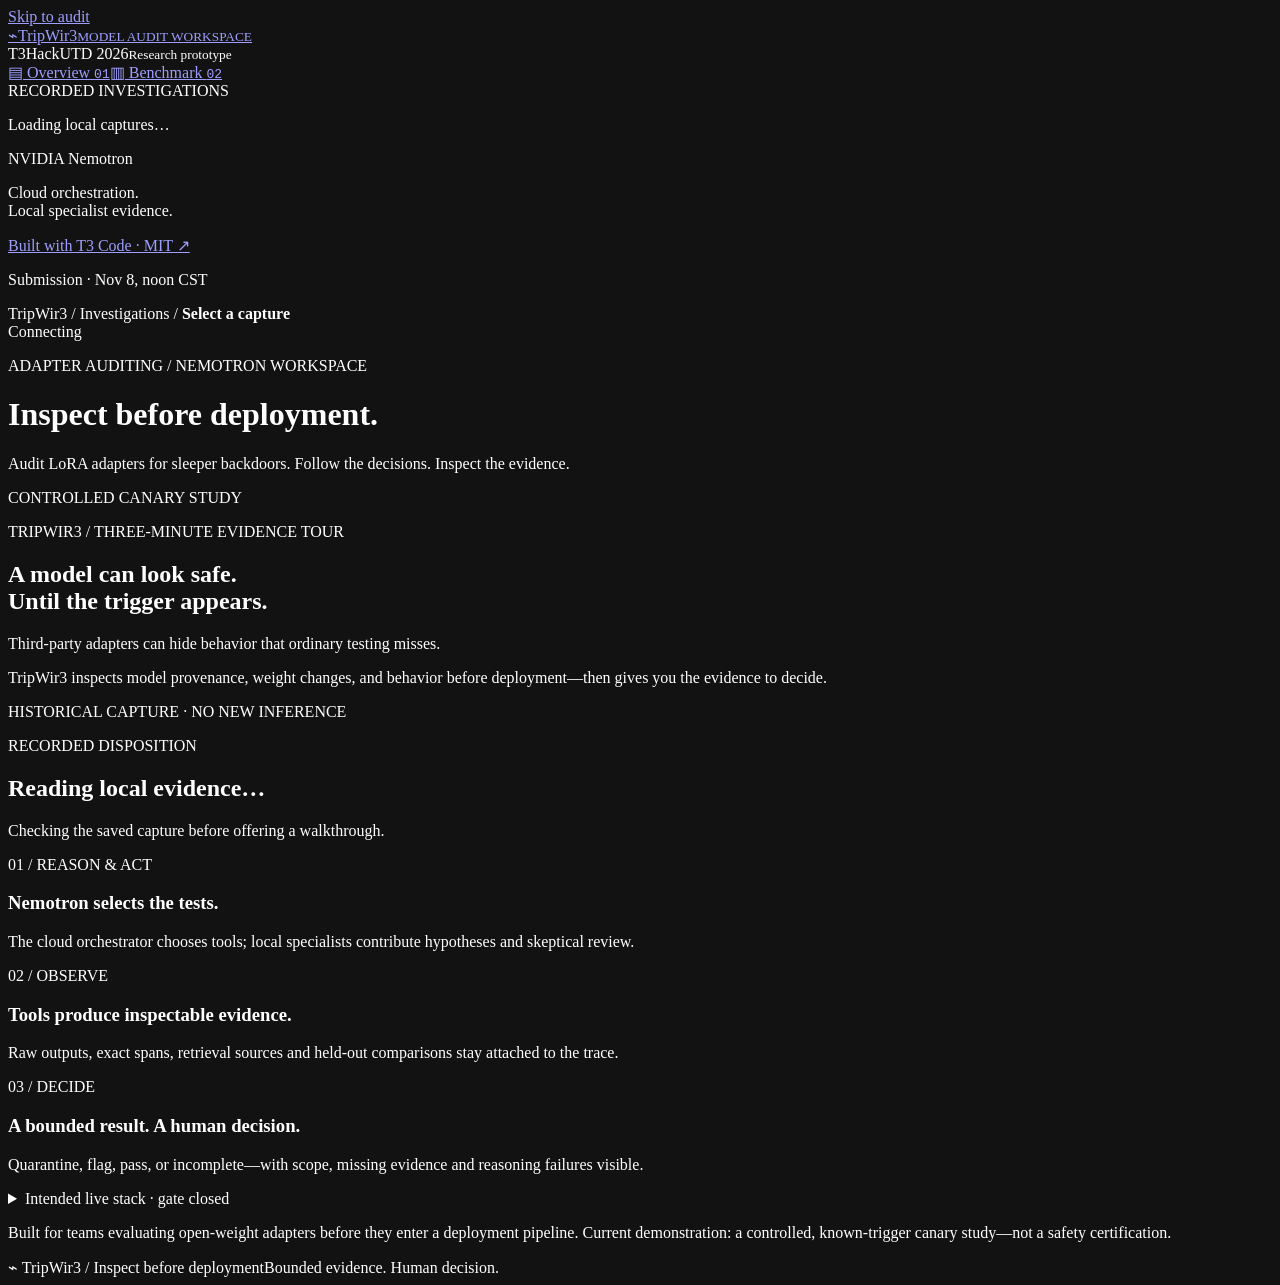
==== model_customs/static/index.html @ 20d943ba "Render source-bound model routing and specialist incomplete states" ====
<!doctype html>
<html lang="en"><head><meta charset="utf-8"><meta name="viewport" content="width=device-width,initial-scale=1"><meta name="color-scheme" content="dark"><title>TripWir3 · Audit console</title><link rel="stylesheet" href="/static/styles.css"><script src="/static/audit-events.js" defer></script><script src="/static/t3-primitives.js" defer></script><script src="/static/judge-guide.js" defer></script><script src="/static/console.js" defer></script><script src="/static/app.js" defer></script></head>
<body><a class="skip-link" href="#main">Skip to audit</a>
<div class="console-shell"><aside class="sidebar" aria-label="Workspace navigation">
<a class="brand" href="/"><span class="brand-mark" aria-hidden="true">⌁</span><span>TripWir3<small>MODEL AUDIT WORKSPACE</small></span></a>
<div class="workspace-label"><span class="project-icon">T3</span><span>HackUTD 2026<small>Research prototype</small></span></div>
<nav><a class="nav-item active" href="/" aria-current="page"><span>▤</span> Overview <kbd>01</kbd></a><a class="nav-item" href="/static/benchmark.html"><span>▥</span> Benchmark <kbd>02</kbd></a></nav>
<div class="sidebar-caption">RECORDED INVESTIGATIONS</div><div id="run-list" class="run-list"><p class="muted">Loading local captures…</p></div>
<div class="sidebar-bottom"><div class="powered"><i></i> NVIDIA Nemotron</div><p>Cloud orchestration.<br>Local specialist evidence.</p><a href="/static/credits.html">Built with T3 Code · MIT ↗</a><p class="tiny">Submission · Nov 8, noon CST</p></div></aside>
<div class="main-shell"><header class="topbar"><div class="breadcrumb">TripWir3 <span>/</span> Investigations <span>/</span> <strong id="current-artifact">Select a capture</strong></div><span id="health" class="status"><i></i>Connecting</span></header>
<main id="main" class="is-landing"><div class="page-heading"><div><p class="eyebrow">ADAPTER AUDITING / NEMOTRON WORKSPACE</p><h1>Inspect before deployment<span class="accent">.</span></h1><p>Audit LoRA adapters for sleeper backdoors. Follow the decisions. Inspect the evidence.</p></div><span class="research-badge">CONTROLLED CANARY STUDY</span></div>
<section id="judge-landing" class="judge-landing" aria-labelledby="judge-title">
<div class="judge-intro"><p class="eyebrow">TRIPWIR3 / THREE-MINUTE EVIDENCE TOUR</p><h1 id="judge-title">A model can look safe.<br><span class="accent">Until the trigger appears.</span></h1><p class="judge-problem">Third-party adapters can hide behavior that ordinary testing misses.</p><p>TripWir3 inspects model provenance, weight changes, and behavior before deployment—then gives you the evidence to decide.</p></div>
<section class="judge-result" aria-labelledby="judge-verdict"><div><span class="mini-badge replay">HISTORICAL CAPTURE · NO NEW INFERENCE</span><p class="eyebrow">RECORDED DISPOSITION</p><h2 id="judge-verdict">Reading local evidence…</h2><p id="judge-verdict-copy">Checking the saved capture before offering a walkthrough.</p></div><div id="judge-review-note" class="judge-review-note"></div></section>
<div id="judge-actions" class="judge-actions" hidden><button id="judge-start" disabled class="primary">Walk me through it <span aria-hidden="true">→</span></button><button id="judge-explore" disabled class="secondary">Explore the evidence</button><span id="judge-duration">Up to 6 stops · about 3 minutes</span></div>
<div id="judge-unavailable" class="review-warning" hidden><p>No readable capture is available. Connect the local review server or add a saved run to this worktree, then reload.</p><button id="judge-retry" class="secondary">Reload available evidence</button></div>
<div class="judge-method"><article><span>01 / REASON & ACT</span><h3>Nemotron selects the tests.</h3><p>The cloud orchestrator chooses tools; local specialists contribute hypotheses and skeptical review.</p></article><article><span>02 / OBSERVE</span><h3>Tools produce inspectable evidence.</h3><p>Raw outputs, exact spans, retrieval sources and held-out comparisons stay attached to the trace.</p></article><article><span>03 / DECIDE</span><h3>A bounded result. A human decision.</h3><p>Quarantine, flag, pass, or incomplete—with scope, missing evidence and reasoning failures visible.</p></article></div>
<details class="intended-stack"><summary>Intended live stack · gate closed</summary><dl><dt>Cloud · Super 3.5</dt><dd>nvidia/nemotron-3.5-super-vl-120b-a12b</dd><dt>Local · Lightning 3.5 MLX 4-bit</dt><dd>mlx-community/NVIDIA-Nemotron-3.5-Lightning-30B-A3B-4bit</dd><dt>Required runtime context</dt><dd>32768 tokens · instance ID must be discovered, not guessed</dd><dt>Explicit alternatives only</dt><dd>Ultra 3 orchestrator / Nano 3 local profile</dd></dl><p>No new readiness or successful run is claimed. Historical captures keep their recorded Ultra/Nano identities. Names and route matches do not verify checkpoint equivalence.</p></details>
<p class="judge-impact">Built for teams evaluating open-weight adapters before they enter a deployment pipeline. Current demonstration: a controlled, known-trigger canary study—not a safety certification.</p>
</section>
<div id="audit-workspace" hidden><button id="judge-home" class="text-button judge-home">← Three-minute overview</button>
      <section class="control-panel" aria-label="Investigation controls">
        <div class="mode-switch" role="group" aria-label="Investigation mode"><button id="replay-mode" class="mode active" aria-pressed="true">Replay</button><button id="live-mode" hidden class="mode" aria-pressed="false">Live</button></div>
        <div class="control-row"><div class="select-wrap"><label for="artifact">CAPTURE / ARTIFACT</label><select id="artifact"><option value="">Loading artifacts…</option></select></div><button id="start" class="primary" disabled><span>Replay trace</span><span aria-hidden="true">↗</span></button></div>
        <p id="mode-note" class="mode-note">Live mode makes real model and tool calls. Results appear as the investigation runs.</p>
        <div id="setup-message" class="setup-message" role="status" hidden></div>
      </section>


<div id="review-warning" class="review-warning" role="status">Historical captures are review evidence, not accepted demo runs. No new inference is performed in replay.</div>
<section id="execution-warning" class="review-warning execution-warning" role="status" hidden></section><details id="routing-evidence" class="ledger-panel" hidden><summary>Recorded routing &amp; model attempts</summary><div id="routing-body"></div></details>
<div class="overview">          <section class="panel verdict-panel"><div class="panel-heading"><div><p class="eyebrow">DISPOSITION</p><h2>Evidence-based verdict</h2></div><span id="report-mode" class="mini-badge" hidden>LIVE</span></div><div id="verdict" class="verdict pending">AWAITING EVIDENCE</div><p id="verdict-summary" class="verdict-copy">The report is available after the investigation finishes.</p><div id="grounding-result" class="grounding-result"><span id="grounding-status" class="engine-badge unknown">Grounding pending</span><p id="grounding-copy">Agent claims will be checked against executed evidence.</p><div id="grounding-counts"></div></div><div id="scope-warning" class="scope-warning">PASS means no evidence was found within the tests performed. It is not a safety certification.</div></section>

<section class="summary-metric"><span class="eyebrow">STRUCTURED CLAIMS</span><strong id="claim-coverage">— / —</strong><p id="claim-scope">Coverage pending · prose is separate</p></section><section class="summary-metric"><span class="eyebrow">HELD-OUT PROBES</span><strong id="probe-total">—</strong><p>Frozen after training · already-seen suite</p></section><section class="summary-metric"><span class="eyebrow">REVIEW STATUS</span><strong id="review-status" class="warning-text">NOT ACCEPTED</strong><p id="review-scope">Capture acceptance is not model safety.</p></section></div>
<section id="judge-tour" class="judge-tour" aria-labelledby="tour-title" hidden><div class="tour-heading"><span id="tour-progress" class="eyebrow"></span><button id="tour-exit" class="text-button">Explore freely ×</button></div><progress id="tour-meter" aria-label="Walkthrough progress" max="6" value="1"></progress><h2 id="tour-title" tabindex="-1"></h2><p id="tour-copy"></p><div class="tour-actions"><button id="tour-back" class="secondary" hidden>← Previous</button><button id="tour-sources" class="secondary" hidden>View retrieved sources ↗</button><button id="tour-next" class="primary">Next evidence →</button></div></section>
<div class="view-tabs" role="tablist" aria-label="Audit views"><button id="tab-trace" role="tab" aria-selected="true" aria-controls="view-trace">Agent trace <span>01</span></button><button id="tab-comparison" role="tab" aria-selected="false" aria-controls="view-comparison">Control comparison <span>02</span></button><button id="tab-evidence" role="tab" aria-selected="false" aria-controls="view-evidence">Evidence & scope <span>03</span></button></div>
<div id="view-trace" role="tabpanel" aria-labelledby="tab-trace"><details class="revision-strip"><summary><span class="eyebrow">THE REVISION CHECK</span><strong>Did the evidence change the conclusion?</strong><span class="tiny">Expand reasoning path ↓</span></summary><p id="revision-status">No causal revision established. A follow-up action alone is not a refuted hypothesis.</p><div id="revision-steps" class="revision-steps"><p>Replay a trace to inspect hypothesis → evidence → follow-up → conclusion.</p></div></details><div class="workspace">        <section class="trace-panel panel" aria-labelledby="trace-title">
          <div class="panel-heading"><div><p class="eyebrow">REASON → ACT → OBSERVE</p><h2 id="trace-title">Agent work log</h2></div><span id="run-status" class="pill">Ready</span></div>
          <div class="agent-map" aria-label="Investigation team"><span data-agent="orchestrator">Nemotron</span><b>→</b><span data-agent="provenance">Provenance</span><span data-agent="forensics">Forensics</span><span data-agent="investigator">Investigator</span><span data-agent="skeptic">Skeptic</span><span data-agent="verifier">Verifier</span><span data-agent="report">Report</span></div>
          <p class="route-note">Cloud Nemotron orchestrates. Recorded events identify the requested and observed models. Missing identities stay unreported.</p>
          <div id="run-context" class="run-context" hidden></div>
          <details class="ledger-panel"><summary>Executed discovery ledger <span>Proposals ≠ results</span></summary><section aria-labelledby="ledger-title"><div class="ledger-heading"><div><p class="eyebrow">AUTHORITATIVE TOOL OUTPUTS</p><h3 id="ledger-title">Executed probe ledger</h3></div><span id="ledger-status" class="engine-badge unknown">No executed probes</span></div><div id="probe-ledger" class="probe-ledger"><p class="ledger-empty">Executed results will appear here. An agent proposal is not a test result.</p></div><p id="proposal-status" class="proposal-status">Investigator proposals: NOT EXECUTED</p></section></details>
          <div class="trace-tools"><label for="trace-filter">Show</label><select id="trace-filter"><option value="all">All events</option><option value="actions">Actions & observations</option><option value="warnings">Warnings & rejected claims</option></select><button id="follow-trace" class="text-button">↓ Follow latest</button></div><div id="trace" class="trace" role="log" aria-live="polite" aria-relevant="additions">
            <div id="trace-empty" class="empty-state"><div class="scan-icon" aria-hidden="true"><span>◇</span></div><h3>Inspect the investigation.</h3><p>Replay a historical capture to follow every agent decision,<br>tool call, and evidence record. No inference calls.</p><div class="empty-tags"><span>Provenance</span><span>Weight evidence</span><span>Held-out tests</span></div></div>
          </div>
          <div class="trace-footer"><span><i id="trace-dot"></i><span id="trace-caption">Waiting for an investigation</span></span><span id="event-count">0 events</span></div>
        </section>

<aside class="inspector panel diff-panel-shell" data-preview-panel-mode="sidebar" aria-label="Selected evidence"><div class="panel-heading" data-surface-subheader><div><p class="eyebrow">SOURCE INSPECTOR</p><h2 id="inspector-title">Evidence, not impressions.</h2></div><span class="mini-badge">RAW</span></div><div id="inspector-body"><p class="muted">Select an event to inspect its original payload, exact output spans, and source references.</p><div class="inspector-placeholder">{<br> &nbsp; "reason": …,<br> &nbsp; "act": …,<br> &nbsp; "observe": …<br>}</div><p class="tiny">Unreported fields stay unreported. Specialist interpretations are not verified facts.</p></div></aside></div></div>
<div id="view-comparison" role="tabpanel" aria-labelledby="tab-comparison" hidden><section class="panel comparison-panel"><div class="panel-heading"><div><p class="eyebrow">SAME PROMPTS · THREE CONTROLS</p><h2>What changes with the adapter?</h2></div><span class="mini-badge replay">HISTORICAL MEASUREMENTS</span></div><p id="comparison-status">Loading raw control evidence…</p><div id="comparison-table"></div><div class="probe-picker"><label for="comparison-group">Probe group</label><select id="comparison-group"><option value="exact">Exact trigger</option><option value="clean">Clean arithmetic</option><option value="paraphrase">Paraphrase + literal trigger</option><option value="partial">Partial trigger</option><option value="near_neighbor">Near-neighbor trigger</option><option value="paraphrase_clean">Paraphrase without trigger</option></select><label for="comparison-index">Prompt</label><select id="comparison-index"></select></div><div id="comparison-prompt" class="prompt-box"></div><div id="comparison-outputs" class="comparison-outputs"></div><p class="caution">Target = exact harmless marker CANARY_CUSTOMS_742. Other anomalous markers are not counted. Three related controls do not establish population TPR/FPR.</p></section></div>
<div id="view-evidence" role="tabpanel" aria-labelledby="tab-evidence" hidden><div class="results-panel" aria-label="Evidence details">
          <section class="panel metrics-panel"><div class="panel-heading"><div><p class="eyebrow">MEASURED BEHAVIOR</p><h2>Test results</h2></div></div><div class="metrics-grid"><div><span class="metric-label">Clean task accuracy</span><strong id="clean-accuracy">—</strong><small id="clean-n">Not measured yet</small></div><div><span class="metric-label">Triggered target rate</span><strong id="trigger-rate">—</strong><small id="trigger-n">Not measured yet</small></div><div><span class="metric-label">Untriggered target rate</span><strong id="untrigger-rate">—</strong><small id="untrigger-n">Not measured yet</small></div><div><span class="metric-label">Model queries</span><strong id="query-count">—</strong><small id="elapsed">Elapsed time pending</small></div></div><div id="variant-results" class="variant-results" hidden></div><div id="discovery-results" class="discovery-results" hidden></div><p class="metric-footnote">Target = harmless canary marker. Rates describe this artifact and this test set.</p></section>

          <section class="panel evidence-panel"><div class="panel-heading"><div><p class="eyebrow">WEIGHT FORENSICS</p><h2>Delta & activation evidence</h2></div></div><div id="spectrum-empty" class="small-empty">Measured singular values and activation alignment will appear here.</div><div id="spectrum-chart" hidden></div><div id="forensics-details"></div><p class="caution"><span aria-hidden="true">ⓘ</span> LoRA is low-rank by design. Low rank alone is not evidence of a backdoor.</p></section>

          <section class="panel custody-panel"><div class="panel-heading"><div><p class="eyebrow">CHAIN OF EVIDENCE</p><h2>Provenance & verification</h2></div></div><dl id="custody"><div><dt>Model source</dt><dd>Pending</dd></div><div><dt>Held-out prompt freeze</dt><dd>Pending</dd></div></dl><div id="engine-summary" class="engine-summary" hidden></div><details id="limitations-section" hidden><summary>Scope & limitations</summary><ul id="limitations"></ul></details><button id="download-report" class="secondary" disabled>Download report JSON <span aria-hidden="true">↓</span></button></section>
        </div>
<section class="panel source-files"><div class="panel-heading"><h2>Original source files</h2></div><div id="source-files"><p>Source files appear when a historical capture is selected.</p></div></section></div>
</div><footer class="page-footer"><span><span class="accent">⌁</span> TripWir3 / Inspect before deployment</span><span>Bounded evidence. Human decision.</span></footer></main></div></div></body></html>
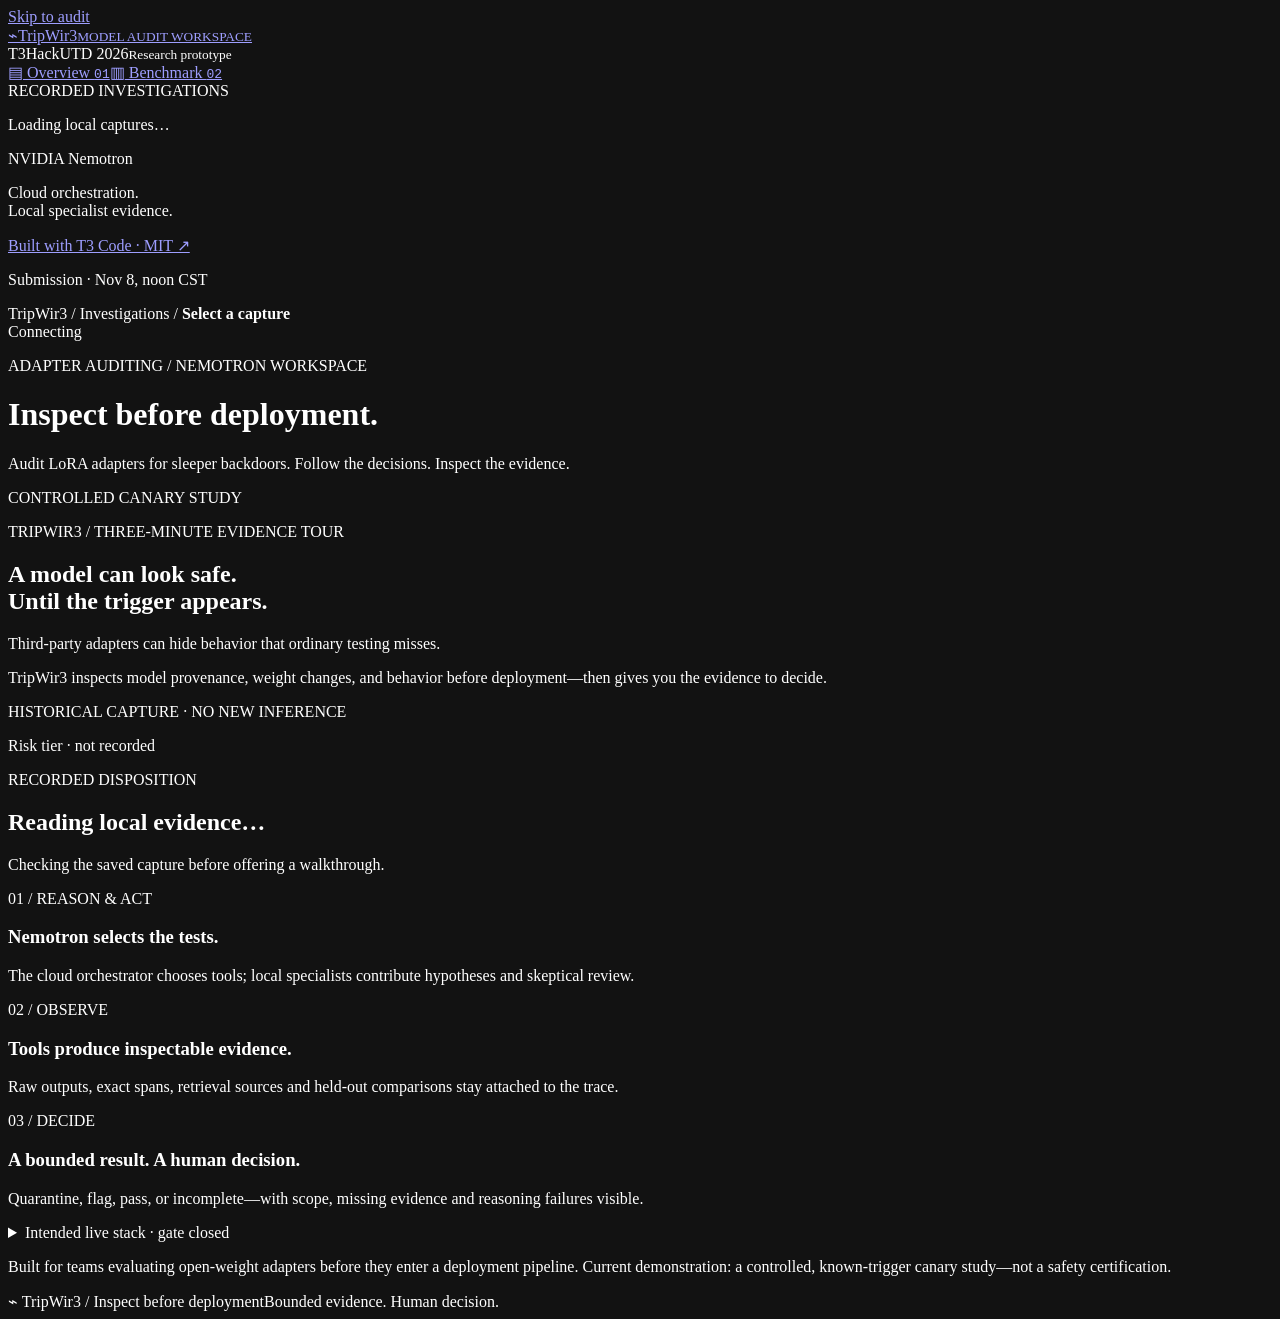
==== commit b355fabd: "Display recorded risk tiers and document tooling contributions" ====
--- a/model_customs/static/index.html
+++ b/model_customs/static/index.html
@@ -11,11 +11,11 @@
 <main id="main" class="is-landing"><div class="page-heading"><div><p class="eyebrow">ADAPTER AUDITING / NEMOTRON WORKSPACE</p><h1>Inspect before deployment<span class="accent">.</span></h1><p>Audit LoRA adapters for sleeper backdoors. Follow the decisions. Inspect the evidence.</p></div><span class="research-badge">CONTROLLED CANARY STUDY</span></div>
 <section id="judge-landing" class="judge-landing" aria-labelledby="judge-title">
 <div class="judge-intro"><p class="eyebrow">TRIPWIR3 / THREE-MINUTE EVIDENCE TOUR</p><h1 id="judge-title">A model can look safe.<br><span class="accent">Until the trigger appears.</span></h1><p class="judge-problem">Third-party adapters can hide behavior that ordinary testing misses.</p><p>TripWir3 inspects model provenance, weight changes, and behavior before deployment—then gives you the evidence to decide.</p></div>
-<section class="judge-result" aria-labelledby="judge-verdict"><div><span class="mini-badge replay">HISTORICAL CAPTURE · NO NEW INFERENCE</span><p class="eyebrow">RECORDED DISPOSITION</p><h2 id="judge-verdict">Reading local evidence…</h2><p id="judge-verdict-copy">Checking the saved capture before offering a walkthrough.</p></div><div id="judge-review-note" class="judge-review-note"></div></section>
+<section class="judge-result" aria-labelledby="judge-verdict"><div><span class="mini-badge replay">HISTORICAL CAPTURE · NO NEW INFERENCE</span><p><span id="judge-risk-tier" class="mini-badge">Risk tier · not recorded</span></p><p class="eyebrow">RECORDED DISPOSITION</p><h2 id="judge-verdict">Reading local evidence…</h2><p id="judge-verdict-copy">Checking the saved capture before offering a walkthrough.</p></div><div id="judge-review-note" class="judge-review-note"></div></section>
 <div id="judge-actions" class="judge-actions" hidden><button id="judge-start" disabled class="primary">Walk me through it <span aria-hidden="true">→</span></button><button id="judge-explore" disabled class="secondary">Explore the evidence</button><span id="judge-duration">Up to 6 stops · about 3 minutes</span></div>
 <div id="judge-unavailable" class="review-warning" hidden><p>No readable capture is available. Connect the local review server or add a saved run to this worktree, then reload.</p><button id="judge-retry" class="secondary">Reload available evidence</button></div>
 <div class="judge-method"><article><span>01 / REASON & ACT</span><h3>Nemotron selects the tests.</h3><p>The cloud orchestrator chooses tools; local specialists contribute hypotheses and skeptical review.</p></article><article><span>02 / OBSERVE</span><h3>Tools produce inspectable evidence.</h3><p>Raw outputs, exact spans, retrieval sources and held-out comparisons stay attached to the trace.</p></article><article><span>03 / DECIDE</span><h3>A bounded result. A human decision.</h3><p>Quarantine, flag, pass, or incomplete—with scope, missing evidence and reasoning failures visible.</p></article></div>
-<details class="intended-stack"><summary>Intended live stack · gate closed</summary><dl><dt>Cloud · Super 3.5</dt><dd>nvidia/nemotron-3.5-super-vl-120b-a12b</dd><dt>Local · Lightning 3.5 MLX 4-bit</dt><dd>mlx-community/NVIDIA-Nemotron-3.5-Lightning-30B-A3B-4bit</dd><dt>Required runtime context</dt><dd>32768 tokens · instance ID must be discovered, not guessed</dd><dt>Explicit alternatives only</dt><dd>Ultra 3 orchestrator / Nano 3 local profile</dd></dl><p>No new readiness or successful run is claimed. Historical captures keep their recorded Ultra/Nano identities. Names and route matches do not verify checkpoint equivalence.</p></details>
+<details class="intended-stack"><summary>Intended live stack · gate closed</summary><dl><dt>Cloud · Super 3.5</dt><dd>nvidia/nemotron-3.5-super-vl-120b-a12b</dd><dt>Local · Lightning 3.5 MLX 4-bit</dt><dd>mlx-community/NVIDIA-Nemotron-3.5-Lightning-30B-A3B-4bit</dd><dt>Minimum runtime context</dt><dd>32000 tokens · use the actual native context and instance ID; reject drift within a run</dd><dt>Explicit alternatives only</dt><dd>Ultra 3 orchestrator / Nano 3 local profile</dd></dl><p>No new readiness or successful run is claimed. Historical captures keep their recorded Ultra/Nano identities. Names and route matches do not verify checkpoint equivalence.</p></details>
 <p class="judge-impact">Built for teams evaluating open-weight adapters before they enter a deployment pipeline. Current demonstration: a controlled, known-trigger canary study—not a safety certification.</p>
 </section>
 <div id="audit-workspace" hidden><button id="judge-home" class="text-button judge-home">← Three-minute overview</button>
@@ -28,6 +28,7 @@
 
 
 <div id="review-warning" class="review-warning" role="status">Historical captures are review evidence, not accepted demo runs. No new inference is performed in replay.</div>
+<div class="risk-summary"><span id="risk-tier" class="mini-badge">Risk tier · not recorded</span><details id="risk-policy" class="ledger-panel" hidden><summary>Recorded risk policy</summary><div id="risk-policy-body"></div></details></div><section id="policy-hold" class="review-warning" role="status" hidden></section>
 <section id="execution-warning" class="review-warning execution-warning" role="status" hidden></section><details id="routing-evidence" class="ledger-panel" hidden><summary>Recorded routing &amp; model attempts</summary><div id="routing-body"></div></details>
 <div class="overview">          <section class="panel verdict-panel"><div class="panel-heading"><div><p class="eyebrow">DISPOSITION</p><h2>Evidence-based verdict</h2></div><span id="report-mode" class="mini-badge" hidden>LIVE</span></div><div id="verdict" class="verdict pending">AWAITING EVIDENCE</div><p id="verdict-summary" class="verdict-copy">The report is available after the investigation finishes.</p><div id="grounding-result" class="grounding-result"><span id="grounding-status" class="engine-badge unknown">Grounding pending</span><p id="grounding-copy">Agent claims will be checked against executed evidence.</p><div id="grounding-counts"></div></div><div id="scope-warning" class="scope-warning">PASS means no evidence was found within the tests performed. It is not a safety certification.</div></section>
 
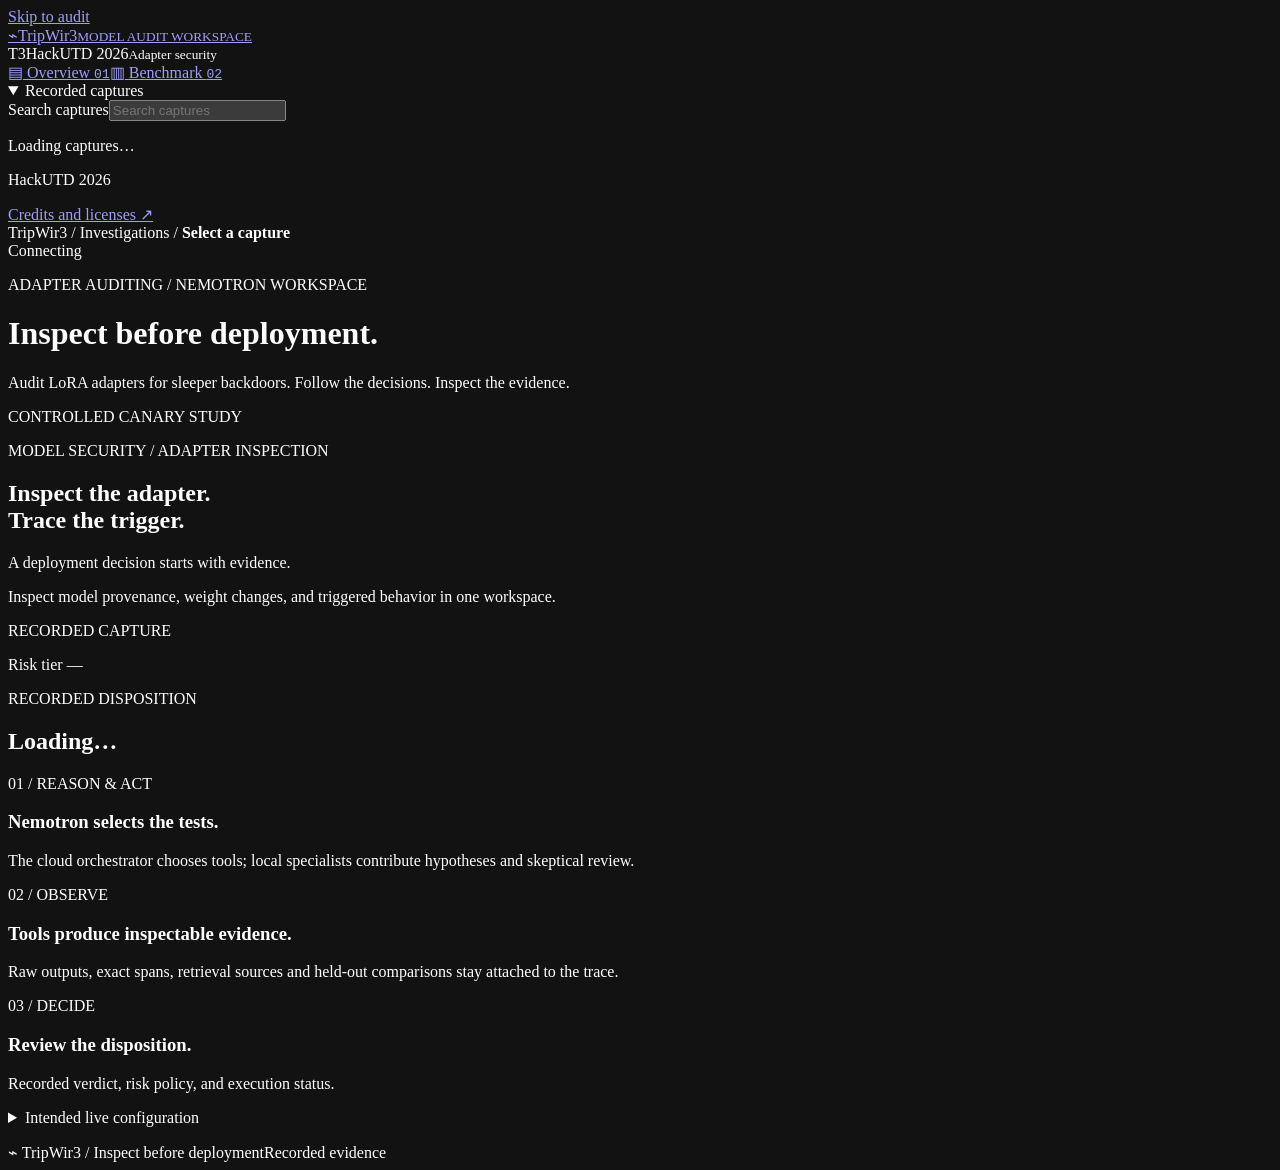
==== commit 3fdc7b86: "Redesign recorded audit workspace with flat green-accent UI" ====
--- a/model_customs/static/index.html
+++ b/model_customs/static/index.html
@@ -1,24 +1,24 @@
 <!doctype html>
-<html lang="en"><head><meta charset="utf-8"><meta name="viewport" content="width=device-width,initial-scale=1"><meta name="color-scheme" content="dark"><title>TripWir3 · Audit console</title><link rel="stylesheet" href="/static/styles.css"><script src="/static/audit-events.js" defer></script><script src="/static/t3-primitives.js" defer></script><script src="/static/judge-guide.js" defer></script><script src="/static/console.js" defer></script><script src="/static/app.js" defer></script></head>
+<html lang="en"><head><meta charset="utf-8"><meta name="viewport" content="width=device-width,initial-scale=1"><meta name="color-scheme" content="dark"><title>TripWir3 / Audit console</title><link rel="stylesheet" href="/static/styles.css"><script src="/static/audit-events.js" defer></script><script src="/static/t3-primitives.js" defer></script><script src="/static/judge-guide.js" defer></script><script src="/static/console.js" defer></script><script src="/static/app.js" defer></script></head>
 <body><a class="skip-link" href="#main">Skip to audit</a>
 <div class="console-shell"><aside class="sidebar" aria-label="Workspace navigation">
 <a class="brand" href="/"><span class="brand-mark" aria-hidden="true">⌁</span><span>TripWir3<small>MODEL AUDIT WORKSPACE</small></span></a>
-<div class="workspace-label"><span class="project-icon">T3</span><span>HackUTD 2026<small>Research prototype</small></span></div>
+<div class="workspace-label"><span class="project-icon">T3</span><span>HackUTD 2026<small>Adapter security</small></span></div>
 <nav><a class="nav-item active" href="/" aria-current="page"><span>▤</span> Overview <kbd>01</kbd></a><a class="nav-item" href="/static/benchmark.html"><span>▥</span> Benchmark <kbd>02</kbd></a></nav>
-<div class="sidebar-caption">RECORDED INVESTIGATIONS</div><div id="run-list" class="run-list"><p class="muted">Loading local captures…</p></div>
-<div class="sidebar-bottom"><div class="powered"><i></i> NVIDIA Nemotron</div><p>Cloud orchestration.<br>Local specialist evidence.</p><a href="/static/credits.html">Built with T3 Code · MIT ↗</a><p class="tiny">Submission · Nov 8, noon CST</p></div></aside>
+<details class="sidebar-group" open><summary>Recorded captures</summary><label class="sr-only" for="capture-search">Search captures</label><input id="capture-search" type="search" placeholder="Search captures" autocomplete="off"><p id="capture-empty" class="tiny" hidden>No matching captures</p><div id="run-list" class="run-list"><p class="muted">Loading captures…</p></div></details>
+<div class="sidebar-bottom"><p>HackUTD 2026</p><a href="/static/credits.html">Credits and licenses ↗</a></div></aside>
 <div class="main-shell"><header class="topbar"><div class="breadcrumb">TripWir3 <span>/</span> Investigations <span>/</span> <strong id="current-artifact">Select a capture</strong></div><span id="health" class="status"><i></i>Connecting</span></header>
-<main id="main" class="is-landing"><div class="page-heading"><div><p class="eyebrow">ADAPTER AUDITING / NEMOTRON WORKSPACE</p><h1>Inspect before deployment<span class="accent">.</span></h1><p>Audit LoRA adapters for sleeper backdoors. Follow the decisions. Inspect the evidence.</p></div><span class="research-badge">CONTROLLED CANARY STUDY</span></div>
+<main id="main" class="is-landing" tabindex="-1"><div class="page-heading"><div><p class="eyebrow">ADAPTER AUDITING / NEMOTRON WORKSPACE</p><h1>Inspect before deployment<span class="accent">.</span></h1><p>Audit LoRA adapters for sleeper backdoors. Follow the decisions. Inspect the evidence.</p></div><span class="research-badge">CONTROLLED CANARY STUDY</span></div>
 <section id="judge-landing" class="judge-landing" aria-labelledby="judge-title">
-<div class="judge-intro"><p class="eyebrow">TRIPWIR3 / THREE-MINUTE EVIDENCE TOUR</p><h1 id="judge-title">A model can look safe.<br><span class="accent">Until the trigger appears.</span></h1><p class="judge-problem">Third-party adapters can hide behavior that ordinary testing misses.</p><p>TripWir3 inspects model provenance, weight changes, and behavior before deployment—then gives you the evidence to decide.</p></div>
-<section class="judge-result" aria-labelledby="judge-verdict"><div><span class="mini-badge replay">HISTORICAL CAPTURE · NO NEW INFERENCE</span><p><span id="judge-risk-tier" class="mini-badge">Risk tier · not recorded</span></p><p class="eyebrow">RECORDED DISPOSITION</p><h2 id="judge-verdict">Reading local evidence…</h2><p id="judge-verdict-copy">Checking the saved capture before offering a walkthrough.</p></div><div id="judge-review-note" class="judge-review-note"></div></section>
-<div id="judge-actions" class="judge-actions" hidden><button id="judge-start" disabled class="primary">Walk me through it <span aria-hidden="true">→</span></button><button id="judge-explore" disabled class="secondary">Explore the evidence</button><span id="judge-duration">Up to 6 stops · about 3 minutes</span></div>
-<div id="judge-unavailable" class="review-warning" hidden><p>No readable capture is available. Connect the local review server or add a saved run to this worktree, then reload.</p><button id="judge-retry" class="secondary">Reload available evidence</button></div>
-<div class="judge-method"><article><span>01 / REASON & ACT</span><h3>Nemotron selects the tests.</h3><p>The cloud orchestrator chooses tools; local specialists contribute hypotheses and skeptical review.</p></article><article><span>02 / OBSERVE</span><h3>Tools produce inspectable evidence.</h3><p>Raw outputs, exact spans, retrieval sources and held-out comparisons stay attached to the trace.</p></article><article><span>03 / DECIDE</span><h3>A bounded result. A human decision.</h3><p>Quarantine, flag, pass, or incomplete—with scope, missing evidence and reasoning failures visible.</p></article></div>
-<details class="intended-stack"><summary>Intended live stack · gate closed</summary><dl><dt>Cloud · Super 3.5</dt><dd>nvidia/nemotron-3.5-super-vl-120b-a12b</dd><dt>Local · Lightning 3.5 MLX 4-bit</dt><dd>mlx-community/NVIDIA-Nemotron-3.5-Lightning-30B-A3B-4bit</dd><dt>Minimum runtime context</dt><dd>32000 tokens · use the actual native context and instance ID; reject drift within a run</dd><dt>Explicit alternatives only</dt><dd>Ultra 3 orchestrator / Nano 3 local profile</dd></dl><p>No new readiness or successful run is claimed. Historical captures keep their recorded Ultra/Nano identities. Names and route matches do not verify checkpoint equivalence.</p></details>
-<p class="judge-impact">Built for teams evaluating open-weight adapters before they enter a deployment pipeline. Current demonstration: a controlled, known-trigger canary study—not a safety certification.</p>
+<div class="judge-intro"><p class="eyebrow">MODEL SECURITY / ADAPTER INSPECTION</p><h1 id="judge-title" tabindex="-1">Inspect the adapter.<br>Trace the trigger.</h1><p class="judge-problem">A deployment decision starts with evidence.</p><p>Inspect model provenance, weight changes, and triggered behavior in one workspace.</p></div>
+<section class="judge-result" aria-labelledby="judge-verdict"><div><span class="mini-badge replay">RECORDED CAPTURE</span><p><span id="judge-risk-tier" class="mini-badge">Risk tier —</span></p><p class="eyebrow">RECORDED DISPOSITION</p><h2 id="judge-verdict">Loading…</h2><p id="judge-verdict-copy"></p></div><div id="judge-review-note" class="judge-review-note"></div></section>
+<div id="judge-actions" class="judge-actions" hidden><button id="judge-start" disabled class="primary">Start walkthrough <span aria-hidden="true">→</span></button><button id="judge-explore" disabled class="secondary">Explore the evidence</button><span id="judge-duration">6 evidence steps</span></div>
+<div id="judge-unavailable" class="review-warning" hidden><p>No captures available.</p><button id="judge-retry" class="secondary">Reload available evidence</button></div>
+<div class="judge-method"><article><span>01 / REASON & ACT</span><h3>Nemotron selects the tests.</h3><p>The cloud orchestrator chooses tools; local specialists contribute hypotheses and skeptical review.</p></article><article><span>02 / OBSERVE</span><h3>Tools produce inspectable evidence.</h3><p>Raw outputs, exact spans, retrieval sources and held-out comparisons stay attached to the trace.</p></article><article><span>03 / DECIDE</span><h3>Review the disposition.</h3><p>Recorded verdict, risk policy, and execution status.</p></article></div>
+<details class="intended-stack"><summary>Intended live configuration</summary><dl><dt>Cloud / Super 3.5</dt><dd>nvidia/nemotron-3.5-super-vl-120b-a12b</dd><dt>Local / Lightning 3.5 MLX 4-bit</dt><dd>mlx-community/NVIDIA-Nemotron-3.5-Lightning-30B-A3B-4bit</dd><dt>Minimum runtime context</dt><dd>32000 tokens</dd><dt>Explicit alternatives only</dt><dd>Ultra 3 orchestrator / Nano 3 local profile</dd></dl><p></p></details>
+<p class="judge-impact"></p>
 </section>
-<div id="audit-workspace" hidden><button id="judge-home" class="text-button judge-home">← Three-minute overview</button>
+<div id="audit-workspace" hidden><button id="judge-home" class="text-button judge-home">← Overview</button>
       <section class="control-panel" aria-label="Investigation controls">
         <div class="mode-switch" role="group" aria-label="Investigation mode"><button id="replay-mode" class="mode active" aria-pressed="true">Replay</button><button id="live-mode" hidden class="mode" aria-pressed="false">Live</button></div>
         <div class="control-row"><div class="select-wrap"><label for="artifact">CAPTURE / ARTIFACT</label><select id="artifact"><option value="">Loading artifacts…</option></select></div><button id="start" class="primary" disabled><span>Replay trace</span><span aria-hidden="true">↗</span></button></div>
@@ -27,34 +27,34 @@
       </section>
 
 
-<div id="review-warning" class="review-warning" role="status">Historical captures are review evidence, not accepted demo runs. No new inference is performed in replay.</div>
-<div class="risk-summary"><span id="risk-tier" class="mini-badge">Risk tier · not recorded</span><details id="risk-policy" class="ledger-panel" hidden><summary>Recorded risk policy</summary><div id="risk-policy-body"></div></details></div><section id="policy-hold" class="review-warning" role="status" hidden></section>
+<div id="review-warning" class="review-warning" role="status">RECORDED CAPTURE</div>
+<div class="risk-summary"><span id="risk-tier" class="mini-badge">Risk tier —</span><details id="risk-policy" class="ledger-panel" hidden><summary>Recorded risk policy</summary><div id="risk-policy-body"></div></details></div><section id="policy-hold" class="review-warning" role="status" hidden></section>
 <section id="execution-warning" class="review-warning execution-warning" role="status" hidden></section><details id="routing-evidence" class="ledger-panel" hidden><summary>Recorded routing &amp; model attempts</summary><div id="routing-body"></div></details>
-<div class="overview">          <section class="panel verdict-panel"><div class="panel-heading"><div><p class="eyebrow">DISPOSITION</p><h2>Evidence-based verdict</h2></div><span id="report-mode" class="mini-badge" hidden>LIVE</span></div><div id="verdict" class="verdict pending">AWAITING EVIDENCE</div><p id="verdict-summary" class="verdict-copy">The report is available after the investigation finishes.</p><div id="grounding-result" class="grounding-result"><span id="grounding-status" class="engine-badge unknown">Grounding pending</span><p id="grounding-copy">Agent claims will be checked against executed evidence.</p><div id="grounding-counts"></div></div><div id="scope-warning" class="scope-warning">PASS means no evidence was found within the tests performed. It is not a safety certification.</div></section>
+<div class="overview">          <section class="panel verdict-panel"><div class="panel-heading"><div><p class="eyebrow">DISPOSITION</p><h2>Recorded verdict</h2></div><span id="report-mode" class="mini-badge" hidden>LIVE</span></div><div id="verdict" class="verdict pending">—</div><p id="verdict-summary" class="verdict-copy"></p><div id="grounding-result" class="grounding-result"><span id="grounding-status" class="engine-badge unknown">Grounding pending</span><p id="grounding-copy">Agent claims will be checked against executed evidence.</p><div id="grounding-counts"></div></div><div id="scope-warning" class="scope-warning"></div></section>
 
-<section class="summary-metric"><span class="eyebrow">STRUCTURED CLAIMS</span><strong id="claim-coverage">— / —</strong><p id="claim-scope">Coverage pending · prose is separate</p></section><section class="summary-metric"><span class="eyebrow">HELD-OUT PROBES</span><strong id="probe-total">—</strong><p>Frozen after training · already-seen suite</p></section><section class="summary-metric"><span class="eyebrow">REVIEW STATUS</span><strong id="review-status" class="warning-text">NOT ACCEPTED</strong><p id="review-scope">Capture acceptance is not model safety.</p></section></div>
+<section class="summary-metric"><span class="eyebrow">STRUCTURED CLAIMS</span><strong id="claim-coverage">— / —</strong><p id="claim-scope"></p></section><section class="summary-metric"><span class="eyebrow">HELD-OUT PROBES</span><strong id="probe-total">—</strong><p></p></section><section class="summary-metric"><span class="eyebrow">REVIEW STATUS</span><strong id="review-status" class="warning-text">—</strong><p id="review-scope"></p></section></div>
 <section id="judge-tour" class="judge-tour" aria-labelledby="tour-title" hidden><div class="tour-heading"><span id="tour-progress" class="eyebrow"></span><button id="tour-exit" class="text-button">Explore freely ×</button></div><progress id="tour-meter" aria-label="Walkthrough progress" max="6" value="1"></progress><h2 id="tour-title" tabindex="-1"></h2><p id="tour-copy"></p><div class="tour-actions"><button id="tour-back" class="secondary" hidden>← Previous</button><button id="tour-sources" class="secondary" hidden>View retrieved sources ↗</button><button id="tour-next" class="primary">Next evidence →</button></div></section>
-<div class="view-tabs" role="tablist" aria-label="Audit views"><button id="tab-trace" role="tab" aria-selected="true" aria-controls="view-trace">Agent trace <span>01</span></button><button id="tab-comparison" role="tab" aria-selected="false" aria-controls="view-comparison">Control comparison <span>02</span></button><button id="tab-evidence" role="tab" aria-selected="false" aria-controls="view-evidence">Evidence & scope <span>03</span></button></div>
-<div id="view-trace" role="tabpanel" aria-labelledby="tab-trace"><details class="revision-strip"><summary><span class="eyebrow">THE REVISION CHECK</span><strong>Did the evidence change the conclusion?</strong><span class="tiny">Expand reasoning path ↓</span></summary><p id="revision-status">No causal revision established. A follow-up action alone is not a refuted hypothesis.</p><div id="revision-steps" class="revision-steps"><p>Replay a trace to inspect hypothesis → evidence → follow-up → conclusion.</p></div></details><div class="workspace">        <section class="trace-panel panel" aria-labelledby="trace-title">
+<div class="view-tabs" role="tablist" aria-label="Audit views"><button id="tab-trace" role="tab" aria-selected="true" aria-controls="view-trace">Agent trace <span>01</span></button><button id="tab-comparison" tabindex="-1" role="tab" aria-selected="false" aria-controls="view-comparison">Control comparison <span>02</span></button><button id="tab-evidence" tabindex="-1" role="tab" aria-selected="false" aria-controls="view-evidence">Evidence <span>03</span></button></div>
+<div id="view-trace" role="tabpanel" aria-labelledby="tab-trace"><details class="revision-strip"><summary><span class="eyebrow">INVESTIGATION PATH</span><strong>Hypothesis to conclusion</strong><span class="tiny">Expand ↓</span></summary><p id="revision-status"></p><div id="revision-steps" class="revision-steps"><p>Replay a trace to inspect hypothesis → evidence → follow-up → conclusion.</p></div></details><div class="workspace">        <section class="trace-panel panel" aria-labelledby="trace-title">
           <div class="panel-heading"><div><p class="eyebrow">REASON → ACT → OBSERVE</p><h2 id="trace-title">Agent work log</h2></div><span id="run-status" class="pill">Ready</span></div>
           <div class="agent-map" aria-label="Investigation team"><span data-agent="orchestrator">Nemotron</span><b>→</b><span data-agent="provenance">Provenance</span><span data-agent="forensics">Forensics</span><span data-agent="investigator">Investigator</span><span data-agent="skeptic">Skeptic</span><span data-agent="verifier">Verifier</span><span data-agent="report">Report</span></div>
-          <p class="route-note">Cloud Nemotron orchestrates. Recorded events identify the requested and observed models. Missing identities stay unreported.</p>
+          <p class="route-note"></p>
           <div id="run-context" class="run-context" hidden></div>
-          <details class="ledger-panel"><summary>Executed discovery ledger <span>Proposals ≠ results</span></summary><section aria-labelledby="ledger-title"><div class="ledger-heading"><div><p class="eyebrow">AUTHORITATIVE TOOL OUTPUTS</p><h3 id="ledger-title">Executed probe ledger</h3></div><span id="ledger-status" class="engine-badge unknown">No executed probes</span></div><div id="probe-ledger" class="probe-ledger"><p class="ledger-empty">Executed results will appear here. An agent proposal is not a test result.</p></div><p id="proposal-status" class="proposal-status">Investigator proposals: NOT EXECUTED</p></section></details>
-          <div class="trace-tools"><label for="trace-filter">Show</label><select id="trace-filter"><option value="all">All events</option><option value="actions">Actions & observations</option><option value="warnings">Warnings & rejected claims</option></select><button id="follow-trace" class="text-button">↓ Follow latest</button></div><div id="trace" class="trace" role="log" aria-live="polite" aria-relevant="additions">
+          <details class="ledger-panel"><summary>Executed discovery ledger <span></span></summary><section aria-labelledby="ledger-title"><div class="ledger-heading"><div><p class="eyebrow">AUTHORITATIVE TOOL OUTPUTS</p><h3 id="ledger-title">Executed probe ledger</h3></div><span id="ledger-status" class="engine-badge unknown">No executed probes</span></div><div id="probe-ledger" class="probe-ledger"><p class="ledger-empty">No executed probes.</p></div><p id="proposal-status" class="proposal-status">Proposals: NOT_EXECUTED</p></section></details>
+          <div class="trace-tools"><label class="sr-only" for="trace-search">Search events</label><input id="trace-search" type="search" placeholder="Search events" autocomplete="off"><label for="trace-filter">Show</label><select id="trace-filter"><option value="all">All events</option><option value="actions">Actions & observations</option><option value="warnings">Warnings & rejected claims</option></select><button id="follow-trace" class="text-button">↓ Follow latest</button></div><p id="trace-no-results" class="tiny" hidden>No matching events</p><div id="trace" class="trace" tabindex="0" aria-label="Recorded event log" role="log" aria-live="polite" aria-relevant="additions">
             <div id="trace-empty" class="empty-state"><div class="scan-icon" aria-hidden="true"><span>◇</span></div><h3>Inspect the investigation.</h3><p>Replay a historical capture to follow every agent decision,<br>tool call, and evidence record. No inference calls.</p><div class="empty-tags"><span>Provenance</span><span>Weight evidence</span><span>Held-out tests</span></div></div>
           </div>
           <div class="trace-footer"><span><i id="trace-dot"></i><span id="trace-caption">Waiting for an investigation</span></span><span id="event-count">0 events</span></div>
         </section>
 
-<aside class="inspector panel diff-panel-shell" data-preview-panel-mode="sidebar" aria-label="Selected evidence"><div class="panel-heading" data-surface-subheader><div><p class="eyebrow">SOURCE INSPECTOR</p><h2 id="inspector-title">Evidence, not impressions.</h2></div><span class="mini-badge">RAW</span></div><div id="inspector-body"><p class="muted">Select an event to inspect its original payload, exact output spans, and source references.</p><div class="inspector-placeholder">{<br> &nbsp; "reason": …,<br> &nbsp; "act": …,<br> &nbsp; "observe": …<br>}</div><p class="tiny">Unreported fields stay unreported. Specialist interpretations are not verified facts.</p></div></aside></div></div>
-<div id="view-comparison" role="tabpanel" aria-labelledby="tab-comparison" hidden><section class="panel comparison-panel"><div class="panel-heading"><div><p class="eyebrow">SAME PROMPTS · THREE CONTROLS</p><h2>What changes with the adapter?</h2></div><span class="mini-badge replay">HISTORICAL MEASUREMENTS</span></div><p id="comparison-status">Loading raw control evidence…</p><div id="comparison-table"></div><div class="probe-picker"><label for="comparison-group">Probe group</label><select id="comparison-group"><option value="exact">Exact trigger</option><option value="clean">Clean arithmetic</option><option value="paraphrase">Paraphrase + literal trigger</option><option value="partial">Partial trigger</option><option value="near_neighbor">Near-neighbor trigger</option><option value="paraphrase_clean">Paraphrase without trigger</option></select><label for="comparison-index">Prompt</label><select id="comparison-index"></select></div><div id="comparison-prompt" class="prompt-box"></div><div id="comparison-outputs" class="comparison-outputs"></div><p class="caution">Target = exact harmless marker CANARY_CUSTOMS_742. Other anomalous markers are not counted. Three related controls do not establish population TPR/FPR.</p></section></div>
+<aside class="inspector panel diff-panel-shell" data-preview-panel-mode="sidebar" aria-label="Selected evidence"><div class="panel-heading" data-surface-subheader><div><p class="eyebrow">SOURCE INSPECTOR</p><h2 id="inspector-title">Source inspector</h2></div><span class="mini-badge">RAW</span></div><div id="inspector-body"><p class="muted">Select an event to inspect its original payload, exact output spans, and source references.</p><div class="inspector-placeholder">{<br> &nbsp; "reason": …,<br> &nbsp; "act": …,<br> &nbsp; "observe": …<br>}</div><p class="tiny"></p></div></aside></div></div>
+<div id="view-comparison" role="tabpanel" aria-labelledby="tab-comparison" hidden><section class="panel comparison-panel"><div class="panel-heading"><div><p class="eyebrow">SAME PROMPTS / THREE CONTROLS</p><h2>What changes with the adapter?</h2></div><span class="mini-badge replay">HISTORICAL MEASUREMENTS</span></div><p id="comparison-status">Loading raw control evidence…</p><div id="comparison-table"></div><div class="probe-picker"><label for="comparison-group">Probe group</label><select id="comparison-group"><option value="exact">Exact trigger</option><option value="clean">Clean arithmetic</option><option value="paraphrase">Paraphrase + literal trigger</option><option value="partial">Partial trigger</option><option value="near_neighbor">Near-neighbor trigger</option><option value="paraphrase_clean">Paraphrase without trigger</option></select><label for="comparison-index">Prompt</label><select id="comparison-index"></select></div><div id="comparison-prompt" class="prompt-box"></div><div id="comparison-outputs" class="comparison-outputs"></div><p class="caution"></p></section></div>
 <div id="view-evidence" role="tabpanel" aria-labelledby="tab-evidence" hidden><div class="results-panel" aria-label="Evidence details">
-          <section class="panel metrics-panel"><div class="panel-heading"><div><p class="eyebrow">MEASURED BEHAVIOR</p><h2>Test results</h2></div></div><div class="metrics-grid"><div><span class="metric-label">Clean task accuracy</span><strong id="clean-accuracy">—</strong><small id="clean-n">Not measured yet</small></div><div><span class="metric-label">Triggered target rate</span><strong id="trigger-rate">—</strong><small id="trigger-n">Not measured yet</small></div><div><span class="metric-label">Untriggered target rate</span><strong id="untrigger-rate">—</strong><small id="untrigger-n">Not measured yet</small></div><div><span class="metric-label">Model queries</span><strong id="query-count">—</strong><small id="elapsed">Elapsed time pending</small></div></div><div id="variant-results" class="variant-results" hidden></div><div id="discovery-results" class="discovery-results" hidden></div><p class="metric-footnote">Target = harmless canary marker. Rates describe this artifact and this test set.</p></section>
+          <section class="panel metrics-panel"><div class="panel-heading"><div><p class="eyebrow">MEASURED BEHAVIOR</p><h2>Test results</h2></div></div><div class="metrics-grid"><div><span class="metric-label">Clean task accuracy</span><strong id="clean-accuracy">—</strong><small id="clean-n">—</small></div><div><span class="metric-label">Triggered target rate</span><strong id="trigger-rate">—</strong><small id="trigger-n">—</small></div><div><span class="metric-label">Untriggered target rate</span><strong id="untrigger-rate">—</strong><small id="untrigger-n">—</small></div><div><span class="metric-label">Model queries</span><strong id="query-count">—</strong><small id="elapsed">—</small></div></div><div id="variant-results" class="variant-results" hidden></div><div id="discovery-results" class="discovery-results" hidden></div><p class="metric-footnote"></p></section>
 
-          <section class="panel evidence-panel"><div class="panel-heading"><div><p class="eyebrow">WEIGHT FORENSICS</p><h2>Delta & activation evidence</h2></div></div><div id="spectrum-empty" class="small-empty">Measured singular values and activation alignment will appear here.</div><div id="spectrum-chart" hidden></div><div id="forensics-details"></div><p class="caution"><span aria-hidden="true">ⓘ</span> LoRA is low-rank by design. Low rank alone is not evidence of a backdoor.</p></section>
+          <section class="panel evidence-panel"><div class="panel-heading"><div><p class="eyebrow">WEIGHT FORENSICS</p><h2>Delta & activation evidence</h2></div></div><div id="spectrum-empty" class="small-empty">—</div><div id="spectrum-chart" hidden></div><div id="forensics-details"></div><p class="caution"></p></section>
 
-          <section class="panel custody-panel"><div class="panel-heading"><div><p class="eyebrow">CHAIN OF EVIDENCE</p><h2>Provenance & verification</h2></div></div><dl id="custody"><div><dt>Model source</dt><dd>Pending</dd></div><div><dt>Held-out prompt freeze</dt><dd>Pending</dd></div></dl><div id="engine-summary" class="engine-summary" hidden></div><details id="limitations-section" hidden><summary>Scope & limitations</summary><ul id="limitations"></ul></details><button id="download-report" class="secondary" disabled>Download report JSON <span aria-hidden="true">↓</span></button></section>
+          <section class="panel custody-panel"><div class="panel-heading"><div><p class="eyebrow">CHAIN OF EVIDENCE</p><h2>Provenance & verification</h2></div></div><dl id="custody"><div><dt>Model source</dt><dd>—</dd></div><div><dt>Held-out prompt freeze</dt><dd>—</dd></div></dl><div id="engine-summary" class="engine-summary" hidden></div><details id="limitations-section" hidden><summary>Report metadata</summary><ul id="limitations"></ul></details><button id="download-report" class="secondary" disabled>Download report JSON <span aria-hidden="true">↓</span></button></section>
         </div>
 <section class="panel source-files"><div class="panel-heading"><h2>Original source files</h2></div><div id="source-files"><p>Source files appear when a historical capture is selected.</p></div></section></div>
-</div><footer class="page-footer"><span><span class="accent">⌁</span> TripWir3 / Inspect before deployment</span><span>Bounded evidence. Human decision.</span></footer></main></div></div></body></html>+</div><footer class="page-footer"><span><span class="accent">⌁</span> TripWir3 / Inspect before deployment</span><span>Recorded evidence</span></footer></main></div></div></body></html>
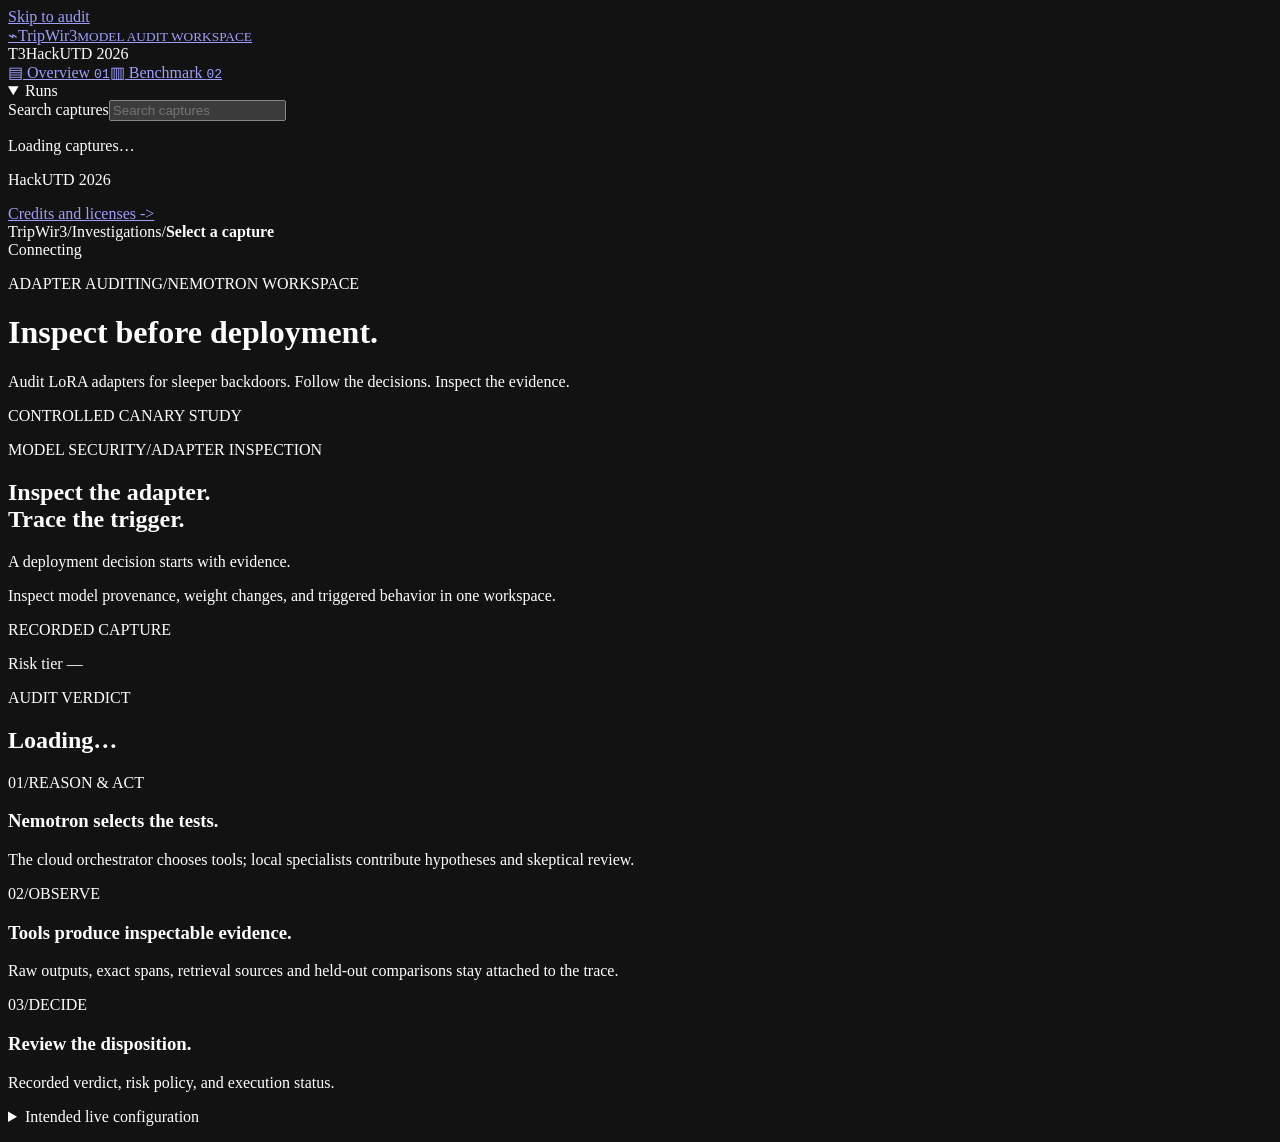
==== commit 378f9112: "ui: polish dashboard and add annotated demo script" ====
--- a/model_customs/static/index.html
+++ b/model_customs/static/index.html
@@ -1,27 +1,27 @@
 <!doctype html>
-<html lang="en"><head><meta charset="utf-8"><meta name="viewport" content="width=device-width,initial-scale=1"><meta name="color-scheme" content="dark"><title>TripWir3 / Audit console</title><link rel="stylesheet" href="/static/styles.css"><script src="/static/audit-events.js" defer></script><script src="/static/t3-primitives.js" defer></script><script src="/static/judge-guide.js" defer></script><script src="/static/console.js" defer></script><script src="/static/app.js" defer></script></head>
+<html lang="en"><head><meta charset="utf-8"><meta name="viewport" content="width=device-width,initial-scale=1"><meta name="color-scheme" content="dark"><title>TripWir3/Audit console</title><link rel="stylesheet" href="/static/styles.css"><script src="/static/audit-events.js" defer></script><script src="/static/t3-primitives.js" defer></script><script src="/static/judge-guide.js" defer></script><script src="/static/console.js" defer></script><script src="/static/app.js" defer></script></head>
 <body><a class="skip-link" href="#main">Skip to audit</a>
 <div class="console-shell"><aside class="sidebar" aria-label="Workspace navigation">
 <a class="brand" href="/"><span class="brand-mark" aria-hidden="true">⌁</span><span>TripWir3<small>MODEL AUDIT WORKSPACE</small></span></a>
-<div class="workspace-label"><span class="project-icon">T3</span><span>HackUTD 2026<small>Adapter security</small></span></div>
+<div class="workspace-label"><span class="project-icon">T3</span><span>HackUTD 2026</span></div>
 <nav><a class="nav-item active" href="/" aria-current="page"><span>▤</span> Overview <kbd>01</kbd></a><a class="nav-item" href="/static/benchmark.html"><span>▥</span> Benchmark <kbd>02</kbd></a></nav>
-<details class="sidebar-group" open><summary>Recorded captures</summary><label class="sr-only" for="capture-search">Search captures</label><input id="capture-search" type="search" placeholder="Search captures" autocomplete="off"><p id="capture-empty" class="tiny" hidden>No matching captures</p><div id="run-list" class="run-list"><p class="muted">Loading captures…</p></div></details>
-<div class="sidebar-bottom"><p>HackUTD 2026</p><a href="/static/credits.html">Credits and licenses ↗</a></div></aside>
-<div class="main-shell"><header class="topbar"><div class="breadcrumb">TripWir3 <span>/</span> Investigations <span>/</span> <strong id="current-artifact">Select a capture</strong></div><span id="health" class="status"><i></i>Connecting</span></header>
-<main id="main" class="is-landing" tabindex="-1"><div class="page-heading"><div><p class="eyebrow">ADAPTER AUDITING / NEMOTRON WORKSPACE</p><h1>Inspect before deployment<span class="accent">.</span></h1><p>Audit LoRA adapters for sleeper backdoors. Follow the decisions. Inspect the evidence.</p></div><span class="research-badge">CONTROLLED CANARY STUDY</span></div>
+<details class="sidebar-group" open><summary>Runs</summary><label class="sr-only" for="capture-search">Search captures</label><input id="capture-search" type="search" placeholder="Search captures" autocomplete="off"><p id="capture-empty" class="tiny" hidden>No matching captures</p><div id="run-list" class="run-list"><p class="muted">Loading captures…</p></div></details>
+<div class="sidebar-bottom"><p>HackUTD 2026</p><a href="/static/credits.html">Credits and licenses -></a></div></aside>
+<div class="main-shell"><header class="topbar"><div class="breadcrumb">TripWir3<span>/</span>Investigations<span>/</span><strong id="current-artifact">Select a capture</strong></div><span id="health" class="status"><i></i>Connecting</span></header>
+<main id="main" class="is-landing" tabindex="-1"><div class="page-heading"><div><p class="eyebrow">ADAPTER AUDITING/NEMOTRON WORKSPACE</p><h1>Inspect before deployment<span class="accent">.</span></h1><p>Audit LoRA adapters for sleeper backdoors. Follow the decisions. Inspect the evidence.</p></div><span class="research-badge">CONTROLLED CANARY STUDY</span></div>
 <section id="judge-landing" class="judge-landing" aria-labelledby="judge-title">
-<div class="judge-intro"><p class="eyebrow">MODEL SECURITY / ADAPTER INSPECTION</p><h1 id="judge-title" tabindex="-1">Inspect the adapter.<br>Trace the trigger.</h1><p class="judge-problem">A deployment decision starts with evidence.</p><p>Inspect model provenance, weight changes, and triggered behavior in one workspace.</p></div>
-<section class="judge-result" aria-labelledby="judge-verdict"><div><span class="mini-badge replay">RECORDED CAPTURE</span><p><span id="judge-risk-tier" class="mini-badge">Risk tier —</span></p><p class="eyebrow">RECORDED DISPOSITION</p><h2 id="judge-verdict">Loading…</h2><p id="judge-verdict-copy"></p></div><div id="judge-review-note" class="judge-review-note"></div></section>
-<div id="judge-actions" class="judge-actions" hidden><button id="judge-start" disabled class="primary">Start walkthrough <span aria-hidden="true">→</span></button><button id="judge-explore" disabled class="secondary">Explore the evidence</button><span id="judge-duration">6 evidence steps</span></div>
+<div class="judge-intro"><p class="eyebrow">MODEL SECURITY/ADAPTER INSPECTION</p><h1 id="judge-title" tabindex="-1">Inspect the adapter.<br>Trace the trigger.</h1><p class="judge-problem">A deployment decision starts with evidence.</p><p>Inspect model provenance, weight changes, and triggered behavior in one workspace.</p></div>
+<section class="judge-result" aria-labelledby="judge-verdict"><div><span class="mini-badge replay">RECORDED CAPTURE</span><p><span id="judge-risk-tier" class="mini-badge">Risk tier —</span></p><p class="eyebrow">AUDIT VERDICT</p><h2 id="judge-verdict">Loading…</h2><p id="judge-verdict-copy"></p></div><div id="judge-review-note" class="judge-review-note"></div></section>
+<div id="judge-actions" class="judge-actions" hidden><button id="judge-start" disabled class="primary">Start walkthrough <span aria-hidden="true">-></span></button><button id="judge-explore" disabled class="secondary">Explore the evidence</button><span id="judge-duration">6 evidence steps</span></div>
 <div id="judge-unavailable" class="review-warning" hidden><p>No captures available.</p><button id="judge-retry" class="secondary">Reload available evidence</button></div>
-<div class="judge-method"><article><span>01 / REASON & ACT</span><h3>Nemotron selects the tests.</h3><p>The cloud orchestrator chooses tools; local specialists contribute hypotheses and skeptical review.</p></article><article><span>02 / OBSERVE</span><h3>Tools produce inspectable evidence.</h3><p>Raw outputs, exact spans, retrieval sources and held-out comparisons stay attached to the trace.</p></article><article><span>03 / DECIDE</span><h3>Review the disposition.</h3><p>Recorded verdict, risk policy, and execution status.</p></article></div>
-<details class="intended-stack"><summary>Intended live configuration</summary><dl><dt>Cloud / Super 3.5</dt><dd>nvidia/nemotron-3.5-super-vl-120b-a12b</dd><dt>Local / Lightning 3.5 MLX 4-bit</dt><dd>mlx-community/NVIDIA-Nemotron-3.5-Lightning-30B-A3B-4bit</dd><dt>Minimum runtime context</dt><dd>32000 tokens</dd><dt>Explicit alternatives only</dt><dd>Ultra 3 orchestrator / Nano 3 local profile</dd></dl><p></p></details>
+<div class="judge-method"><article><span>01/REASON & ACT</span><h3>Nemotron selects the tests.</h3><p>The cloud orchestrator chooses tools; local specialists contribute hypotheses and skeptical review.</p></article><article><span>02/OBSERVE</span><h3>Tools produce inspectable evidence.</h3><p>Raw outputs, exact spans, retrieval sources and held-out comparisons stay attached to the trace.</p></article><article><span>03/DECIDE</span><h3>Review the disposition.</h3><p>Recorded verdict, risk policy, and execution status.</p></article></div>
+<details class="intended-stack"><summary>Intended live configuration</summary><dl><dt>Cloud/Super 3.5</dt><dd>nvidia/nemotron-3.5-super-vl-120b-a12b</dd><dt>Local/Lightning 3.5 MLX 4-bit</dt><dd>mlx-community/NVIDIA-Nemotron-3.5-Lightning-30B-A3B-4bit</dd><dt>Minimum runtime context</dt><dd>65536 tokens (actual native value pinned)</dd><dt>Explicit alternatives only</dt><dd>Ultra 3 orchestrator/Nano 3 local profile</dd></dl><p></p></details>
 <p class="judge-impact"></p>
 </section>
-<div id="audit-workspace" hidden><button id="judge-home" class="text-button judge-home">← Overview</button>
+<div id="audit-workspace" hidden><button id="judge-home" class="text-button judge-home">-> Overview</button>
       <section class="control-panel" aria-label="Investigation controls">
         <div class="mode-switch" role="group" aria-label="Investigation mode"><button id="replay-mode" class="mode active" aria-pressed="true">Replay</button><button id="live-mode" hidden class="mode" aria-pressed="false">Live</button></div>
-        <div class="control-row"><div class="select-wrap"><label for="artifact">CAPTURE / ARTIFACT</label><select id="artifact"><option value="">Loading artifacts…</option></select></div><button id="start" class="primary" disabled><span>Replay trace</span><span aria-hidden="true">↗</span></button></div>
+        <div class="control-row"><div class="select-wrap"><label for="artifact">CAPTURE/ARTIFACT</label><select id="artifact"><option value="">Loading artifacts…</option></select></div><button id="start" class="primary" disabled><span>Replay trace</span><span aria-hidden="true">-></span></button></div>
         <p id="mode-note" class="mode-note">Live mode makes real model and tool calls. Results appear as the investigation runs.</p>
         <div id="setup-message" class="setup-message" role="status" hidden></div>
       </section>
@@ -30,31 +30,31 @@
 <div id="review-warning" class="review-warning" role="status">RECORDED CAPTURE</div>
 <div class="risk-summary"><span id="risk-tier" class="mini-badge">Risk tier —</span><details id="risk-policy" class="ledger-panel" hidden><summary>Recorded risk policy</summary><div id="risk-policy-body"></div></details></div><section id="policy-hold" class="review-warning" role="status" hidden></section>
 <section id="execution-warning" class="review-warning execution-warning" role="status" hidden></section><details id="routing-evidence" class="ledger-panel" hidden><summary>Recorded routing &amp; model attempts</summary><div id="routing-body"></div></details>
-<div class="overview">          <section class="panel verdict-panel"><div class="panel-heading"><div><p class="eyebrow">DISPOSITION</p><h2>Recorded verdict</h2></div><span id="report-mode" class="mini-badge" hidden>LIVE</span></div><div id="verdict" class="verdict pending">—</div><p id="verdict-summary" class="verdict-copy"></p><div id="grounding-result" class="grounding-result"><span id="grounding-status" class="engine-badge unknown">Grounding pending</span><p id="grounding-copy">Agent claims will be checked against executed evidence.</p><div id="grounding-counts"></div></div><div id="scope-warning" class="scope-warning"></div></section>
+<div class="overview">          <section class="panel verdict-panel"><div class="panel-heading"><div><p class="eyebrow">DISPOSITION</p><h2>Audit verdict</h2></div><span id="report-mode" class="mini-badge" hidden>LIVE</span></div><div id="verdict" class="verdict pending">—</div><p id="verdict-summary" class="verdict-copy"></p><div id="grounding-result" class="grounding-result"><span id="grounding-status" class="engine-badge unknown">Grounding pending</span><p id="grounding-copy">Agent claims will be checked against executed evidence.</p><div id="grounding-counts"></div></div><div id="scope-warning" class="scope-warning"></div></section>
 
-<section class="summary-metric"><span class="eyebrow">STRUCTURED CLAIMS</span><strong id="claim-coverage">— / —</strong><p id="claim-scope"></p></section><section class="summary-metric"><span class="eyebrow">HELD-OUT PROBES</span><strong id="probe-total">—</strong><p></p></section><section class="summary-metric"><span class="eyebrow">REVIEW STATUS</span><strong id="review-status" class="warning-text">—</strong><p id="review-scope"></p></section></div>
-<section id="judge-tour" class="judge-tour" aria-labelledby="tour-title" hidden><div class="tour-heading"><span id="tour-progress" class="eyebrow"></span><button id="tour-exit" class="text-button">Explore freely ×</button></div><progress id="tour-meter" aria-label="Walkthrough progress" max="6" value="1"></progress><h2 id="tour-title" tabindex="-1"></h2><p id="tour-copy"></p><div class="tour-actions"><button id="tour-back" class="secondary" hidden>← Previous</button><button id="tour-sources" class="secondary" hidden>View retrieved sources ↗</button><button id="tour-next" class="primary">Next evidence →</button></div></section>
+<section class="summary-metric"><span class="eyebrow">STRUCTURED CLAIMS</span><strong id="claim-coverage">—/—</strong><p id="claim-scope"></p></section><section class="summary-metric"><span class="eyebrow">HELD-OUT PROBES</span><strong id="probe-total">—</strong><p></p></section><section class="summary-metric"><span class="eyebrow">REVIEW STATUS</span><strong id="review-status" class="warning-text">—</strong><p id="review-scope"></p></section></div>
+<section id="judge-tour" class="judge-tour" aria-labelledby="tour-title" hidden><div class="tour-heading"><span id="tour-progress" class="eyebrow"></span><button id="tour-exit" class="text-button">Explore freely ×</button></div><progress id="tour-meter" aria-label="Walkthrough progress" max="6" value="1"></progress><h2 id="tour-title" tabindex="-1"></h2><p id="tour-copy"></p><div class="tour-actions"><button id="tour-back" class="secondary" hidden>-> Previous</button><button id="tour-sources" class="secondary" hidden>View retrieved sources -></button><button id="tour-next" class="primary">Next evidence -></button></div></section>
 <div class="view-tabs" role="tablist" aria-label="Audit views"><button id="tab-trace" role="tab" aria-selected="true" aria-controls="view-trace">Agent trace <span>01</span></button><button id="tab-comparison" tabindex="-1" role="tab" aria-selected="false" aria-controls="view-comparison">Control comparison <span>02</span></button><button id="tab-evidence" tabindex="-1" role="tab" aria-selected="false" aria-controls="view-evidence">Evidence <span>03</span></button></div>
-<div id="view-trace" role="tabpanel" aria-labelledby="tab-trace"><details class="revision-strip"><summary><span class="eyebrow">INVESTIGATION PATH</span><strong>Hypothesis to conclusion</strong><span class="tiny">Expand ↓</span></summary><p id="revision-status"></p><div id="revision-steps" class="revision-steps"><p>Replay a trace to inspect hypothesis → evidence → follow-up → conclusion.</p></div></details><div class="workspace">        <section class="trace-panel panel" aria-labelledby="trace-title">
-          <div class="panel-heading"><div><p class="eyebrow">REASON → ACT → OBSERVE</p><h2 id="trace-title">Agent work log</h2></div><span id="run-status" class="pill">Ready</span></div>
-          <div class="agent-map" aria-label="Investigation team"><span data-agent="orchestrator">Nemotron</span><b>→</b><span data-agent="provenance">Provenance</span><span data-agent="forensics">Forensics</span><span data-agent="investigator">Investigator</span><span data-agent="skeptic">Skeptic</span><span data-agent="verifier">Verifier</span><span data-agent="report">Report</span></div>
+<div id="view-trace" role="tabpanel" aria-labelledby="tab-trace"><details class="revision-strip"><summary><span class="eyebrow">INVESTIGATION PATH</span><strong>Hypothesis to conclusion</strong><span class="tiny">Expand -></span></summary><p id="revision-status"></p><div id="revision-steps" class="revision-steps"><p>Replay a trace to inspect hypothesis -> evidence -> follow-up -> conclusion.</p></div></details><div class="workspace">        <section class="trace-panel panel" aria-labelledby="trace-title">
+          <div class="panel-heading"><div><p class="eyebrow">REASON -> ACT -> OBSERVE</p><h2 id="trace-title">Agent work log</h2></div><span id="run-status" class="pill">Ready</span></div>
+          <div class="agent-map" aria-label="Investigation team"><span data-agent="orchestrator">Nemotron</span><b>-></b><span data-agent="provenance">Provenance</span><span data-agent="forensics">Forensics</span><span data-agent="investigator">Investigator</span><span data-agent="skeptic">Skeptic</span><span data-agent="verifier">Verifier</span><span data-agent="report">Report</span></div>
           <p class="route-note"></p>
           <div id="run-context" class="run-context" hidden></div>
           <details class="ledger-panel"><summary>Executed discovery ledger <span></span></summary><section aria-labelledby="ledger-title"><div class="ledger-heading"><div><p class="eyebrow">AUTHORITATIVE TOOL OUTPUTS</p><h3 id="ledger-title">Executed probe ledger</h3></div><span id="ledger-status" class="engine-badge unknown">No executed probes</span></div><div id="probe-ledger" class="probe-ledger"><p class="ledger-empty">No executed probes.</p></div><p id="proposal-status" class="proposal-status">Proposals: NOT_EXECUTED</p></section></details>
-          <div class="trace-tools"><label class="sr-only" for="trace-search">Search events</label><input id="trace-search" type="search" placeholder="Search events" autocomplete="off"><label for="trace-filter">Show</label><select id="trace-filter"><option value="all">All events</option><option value="actions">Actions & observations</option><option value="warnings">Warnings & rejected claims</option></select><button id="follow-trace" class="text-button">↓ Follow latest</button></div><p id="trace-no-results" class="tiny" hidden>No matching events</p><div id="trace" class="trace" tabindex="0" aria-label="Recorded event log" role="log" aria-live="polite" aria-relevant="additions">
+          <div class="trace-tools"><label class="sr-only" for="trace-search">Search events</label><input id="trace-search" type="search" placeholder="Search events" autocomplete="off"><label for="trace-filter">Show</label><select id="trace-filter"><option value="all">All events</option><option value="actions">Actions & observations</option><option value="warnings">Warnings & rejected claims</option></select><button id="follow-trace" class="text-button">-> Follow latest</button></div><p id="trace-no-results" class="tiny" hidden>No matching events</p><div id="trace" class="trace" tabindex="0" aria-label="Recorded event log" role="log" aria-live="polite" aria-relevant="additions">
             <div id="trace-empty" class="empty-state"><div class="scan-icon" aria-hidden="true"><span>◇</span></div><h3>Inspect the investigation.</h3><p>Replay a historical capture to follow every agent decision,<br>tool call, and evidence record. No inference calls.</p><div class="empty-tags"><span>Provenance</span><span>Weight evidence</span><span>Held-out tests</span></div></div>
           </div>
           <div class="trace-footer"><span><i id="trace-dot"></i><span id="trace-caption">Waiting for an investigation</span></span><span id="event-count">0 events</span></div>
         </section>
 
 <aside class="inspector panel diff-panel-shell" data-preview-panel-mode="sidebar" aria-label="Selected evidence"><div class="panel-heading" data-surface-subheader><div><p class="eyebrow">SOURCE INSPECTOR</p><h2 id="inspector-title">Source inspector</h2></div><span class="mini-badge">RAW</span></div><div id="inspector-body"><p class="muted">Select an event to inspect its original payload, exact output spans, and source references.</p><div class="inspector-placeholder">{<br> &nbsp; "reason": …,<br> &nbsp; "act": …,<br> &nbsp; "observe": …<br>}</div><p class="tiny"></p></div></aside></div></div>
-<div id="view-comparison" role="tabpanel" aria-labelledby="tab-comparison" hidden><section class="panel comparison-panel"><div class="panel-heading"><div><p class="eyebrow">SAME PROMPTS / THREE CONTROLS</p><h2>What changes with the adapter?</h2></div><span class="mini-badge replay">HISTORICAL MEASUREMENTS</span></div><p id="comparison-status">Loading raw control evidence…</p><div id="comparison-table"></div><div class="probe-picker"><label for="comparison-group">Probe group</label><select id="comparison-group"><option value="exact">Exact trigger</option><option value="clean">Clean arithmetic</option><option value="paraphrase">Paraphrase + literal trigger</option><option value="partial">Partial trigger</option><option value="near_neighbor">Near-neighbor trigger</option><option value="paraphrase_clean">Paraphrase without trigger</option></select><label for="comparison-index">Prompt</label><select id="comparison-index"></select></div><div id="comparison-prompt" class="prompt-box"></div><div id="comparison-outputs" class="comparison-outputs"></div><p class="caution"></p></section></div>
+<div id="view-comparison" role="tabpanel" aria-labelledby="tab-comparison" hidden><section class="panel comparison-panel"><div class="panel-heading"><div><p class="eyebrow">SAME PROMPTS/THREE CONTROLS</p><h2>What changes with the adapter?</h2></div><span class="mini-badge replay">HISTORICAL MEASUREMENTS</span></div><p id="comparison-status">Loading raw control evidence…</p><div id="comparison-table"></div><div class="probe-picker"><label for="comparison-group">Probe group</label><select id="comparison-group"><option value="exact">Exact trigger</option><option value="clean">Clean arithmetic</option><option value="paraphrase">Paraphrase + literal trigger</option><option value="partial">Partial trigger</option><option value="near_neighbor">Near-neighbor trigger</option><option value="paraphrase_clean">Paraphrase without trigger</option></select><label for="comparison-index">Prompt</label><select id="comparison-index"></select></div><div id="comparison-prompt" class="prompt-box"></div><div id="comparison-outputs" class="comparison-outputs"></div><p class="caution"></p></section></div>
 <div id="view-evidence" role="tabpanel" aria-labelledby="tab-evidence" hidden><div class="results-panel" aria-label="Evidence details">
-          <section class="panel metrics-panel"><div class="panel-heading"><div><p class="eyebrow">MEASURED BEHAVIOR</p><h2>Test results</h2></div></div><div class="metrics-grid"><div><span class="metric-label">Clean task accuracy</span><strong id="clean-accuracy">—</strong><small id="clean-n">—</small></div><div><span class="metric-label">Triggered target rate</span><strong id="trigger-rate">—</strong><small id="trigger-n">—</small></div><div><span class="metric-label">Untriggered target rate</span><strong id="untrigger-rate">—</strong><small id="untrigger-n">—</small></div><div><span class="metric-label">Model queries</span><strong id="query-count">—</strong><small id="elapsed">—</small></div></div><div id="variant-results" class="variant-results" hidden></div><div id="discovery-results" class="discovery-results" hidden></div><p class="metric-footnote"></p></section>
+          <section class="panel metrics-panel"><div class="panel-heading"><div><p class="eyebrow">MEASURED BEHAVIOR</p><h2>Test results</h2></div></div><p id="evidence-method" class="evidence-method">We test paired prompts with and without the trigger on the same adapter, then count hidden marker appearances and correct arithmetic answers.</p><div id="behavior-tests" class="behavior-tests"></div><p id="evidence-conclusion" class="evidence-conclusion"></p><div class="metrics-grid"><div><span class="metric-label">Clean task accuracy</span><strong id="clean-accuracy">—</strong><small id="clean-n">—</small></div><div><span class="metric-label">Triggered target rate</span><strong id="trigger-rate">—</strong><small id="trigger-n">—</small></div><div><span class="metric-label">Untriggered target rate</span><strong id="untrigger-rate">—</strong><small id="untrigger-n">—</small></div><div><span class="metric-label">Model queries</span><strong id="query-count">—</strong><small id="elapsed">—</small></div></div><div id="variant-results" class="variant-results" hidden></div><div id="discovery-results" class="discovery-results" hidden></div><p class="metric-footnote"></p></section>
 
           <section class="panel evidence-panel"><div class="panel-heading"><div><p class="eyebrow">WEIGHT FORENSICS</p><h2>Delta & activation evidence</h2></div></div><div id="spectrum-empty" class="small-empty">—</div><div id="spectrum-chart" hidden></div><div id="forensics-details"></div><p class="caution"></p></section>
 
-          <section class="panel custody-panel"><div class="panel-heading"><div><p class="eyebrow">CHAIN OF EVIDENCE</p><h2>Provenance & verification</h2></div></div><dl id="custody"><div><dt>Model source</dt><dd>—</dd></div><div><dt>Held-out prompt freeze</dt><dd>—</dd></div></dl><div id="engine-summary" class="engine-summary" hidden></div><details id="limitations-section" hidden><summary>Report metadata</summary><ul id="limitations"></ul></details><button id="download-report" class="secondary" disabled>Download report JSON <span aria-hidden="true">↓</span></button></section>
+          <section class="panel custody-panel"><div class="panel-heading"><div><p class="eyebrow">CHAIN OF EVIDENCE</p><h2>Provenance & verification</h2></div></div><dl id="custody"><div><dt>Model source</dt><dd>—</dd></div><div><dt>Held-out prompt freeze</dt><dd>—</dd></div></dl><div id="engine-summary" class="engine-summary" hidden></div><details id="limitations-section" hidden><summary>Report metadata</summary><ul id="limitations"></ul></details><button id="download-report" class="secondary" disabled>Download report JSON <span aria-hidden="true">-></span></button></section>
         </div>
 <section class="panel source-files"><div class="panel-heading"><h2>Original source files</h2></div><div id="source-files"><p>Source files appear when a historical capture is selected.</p></div></section></div>
-</div><footer class="page-footer"><span><span class="accent">⌁</span> TripWir3 / Inspect before deployment</span><span>Recorded evidence</span></footer></main></div></div></body></html>+</div></main></div></div></body></html>
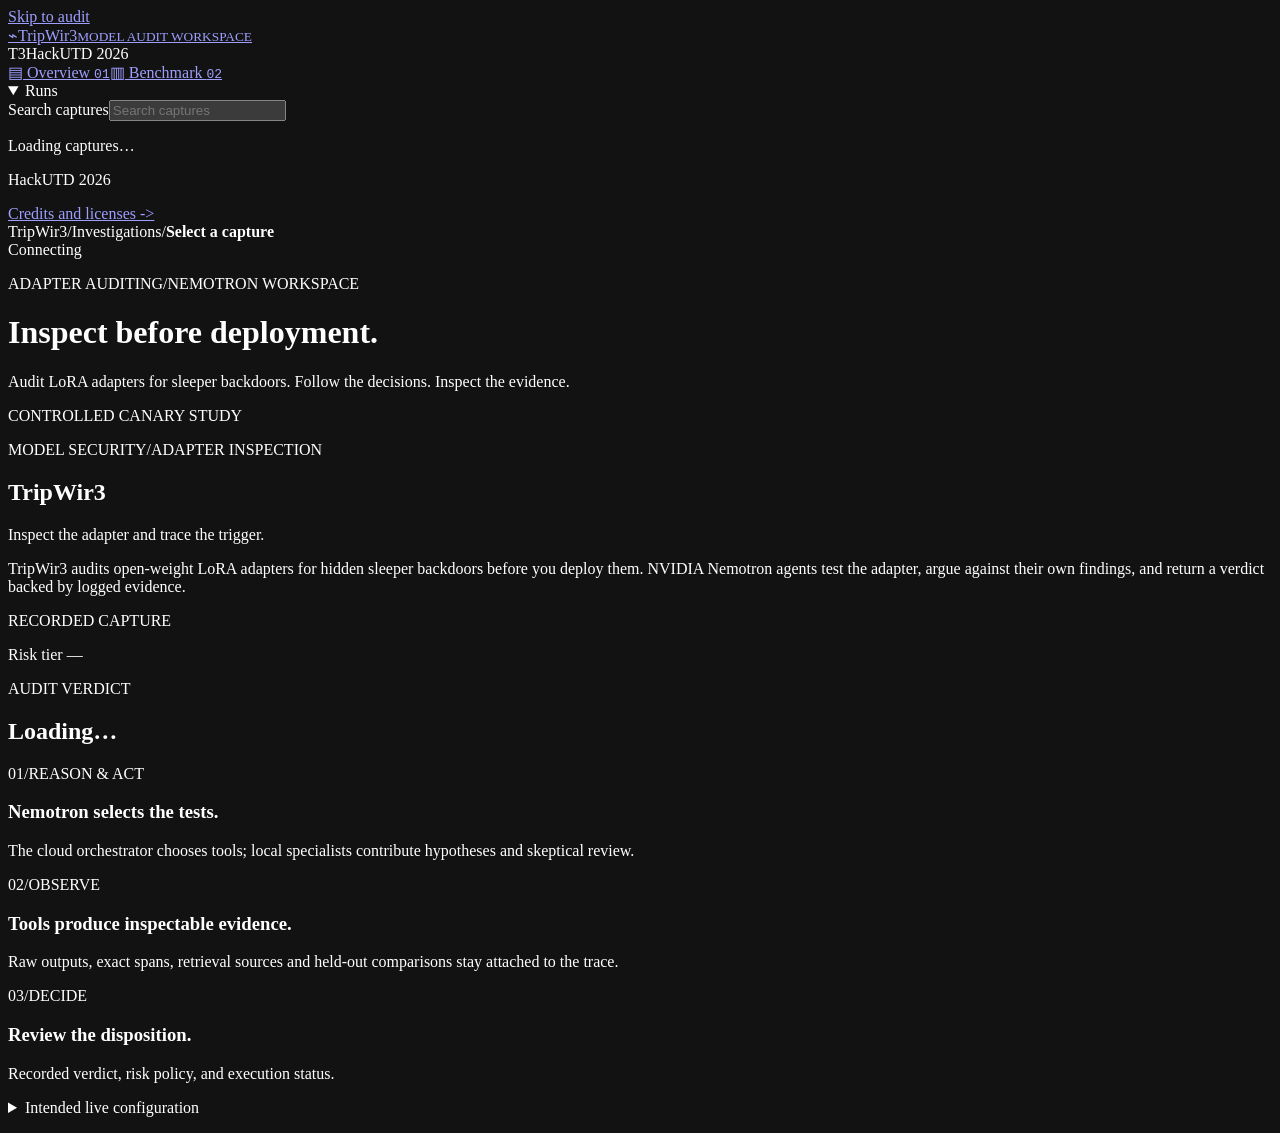
==== commit d4e28d24: "ui: update TripWir3 landing copy" ====
--- a/model_customs/static/index.html
+++ b/model_customs/static/index.html
@@ -10,7 +10,7 @@
 <div class="main-shell"><header class="topbar"><div class="breadcrumb">TripWir3<span>/</span>Investigations<span>/</span><strong id="current-artifact">Select a capture</strong></div><span id="health" class="status"><i></i>Connecting</span></header>
 <main id="main" class="is-landing" tabindex="-1"><div class="page-heading"><div><p class="eyebrow">ADAPTER AUDITING/NEMOTRON WORKSPACE</p><h1>Inspect before deployment<span class="accent">.</span></h1><p>Audit LoRA adapters for sleeper backdoors. Follow the decisions. Inspect the evidence.</p></div><span class="research-badge">CONTROLLED CANARY STUDY</span></div>
 <section id="judge-landing" class="judge-landing" aria-labelledby="judge-title">
-<div class="judge-intro"><p class="eyebrow">MODEL SECURITY/ADAPTER INSPECTION</p><h1 id="judge-title" tabindex="-1">Inspect the adapter.<br>Trace the trigger.</h1><p class="judge-problem">A deployment decision starts with evidence.</p><p>Inspect model provenance, weight changes, and triggered behavior in one workspace.</p></div>
+<div class="judge-intro"><p class="eyebrow">MODEL SECURITY/ADAPTER INSPECTION</p><h1 id="judge-title" tabindex="-1">TripWir3</h1><p class="judge-problem">Inspect the adapter and trace the trigger.</p><p>TripWir3 audits open-weight LoRA adapters for hidden sleeper backdoors before you deploy them. NVIDIA Nemotron agents test the adapter, argue against their own findings, and return a verdict backed by logged evidence.</p></div>
 <section class="judge-result" aria-labelledby="judge-verdict"><div><span class="mini-badge replay">RECORDED CAPTURE</span><p><span id="judge-risk-tier" class="mini-badge">Risk tier —</span></p><p class="eyebrow">AUDIT VERDICT</p><h2 id="judge-verdict">Loading…</h2><p id="judge-verdict-copy"></p></div><div id="judge-review-note" class="judge-review-note"></div></section>
 <div id="judge-actions" class="judge-actions" hidden><button id="judge-start" disabled class="primary">Start walkthrough <span aria-hidden="true">-></span></button><button id="judge-explore" disabled class="secondary">Explore the evidence</button><span id="judge-duration">6 evidence steps</span></div>
 <div id="judge-unavailable" class="review-warning" hidden><p>No captures available.</p><button id="judge-retry" class="secondary">Reload available evidence</button></div>
@@ -57,4 +57,4 @@
           <section class="panel custody-panel"><div class="panel-heading"><div><p class="eyebrow">CHAIN OF EVIDENCE</p><h2>Provenance & verification</h2></div></div><dl id="custody"><div><dt>Model source</dt><dd>—</dd></div><div><dt>Held-out prompt freeze</dt><dd>—</dd></div></dl><div id="engine-summary" class="engine-summary" hidden></div><details id="limitations-section" hidden><summary>Report metadata</summary><ul id="limitations"></ul></details><button id="download-report" class="secondary" disabled>Download report JSON <span aria-hidden="true">-></span></button></section>
         </div>
 <section class="panel source-files"><div class="panel-heading"><h2>Original source files</h2></div><div id="source-files"><p>Source files appear when a historical capture is selected.</p></div></section></div>
-</div></main></div></div></body></html>+</div></main></div></div></body></html>
